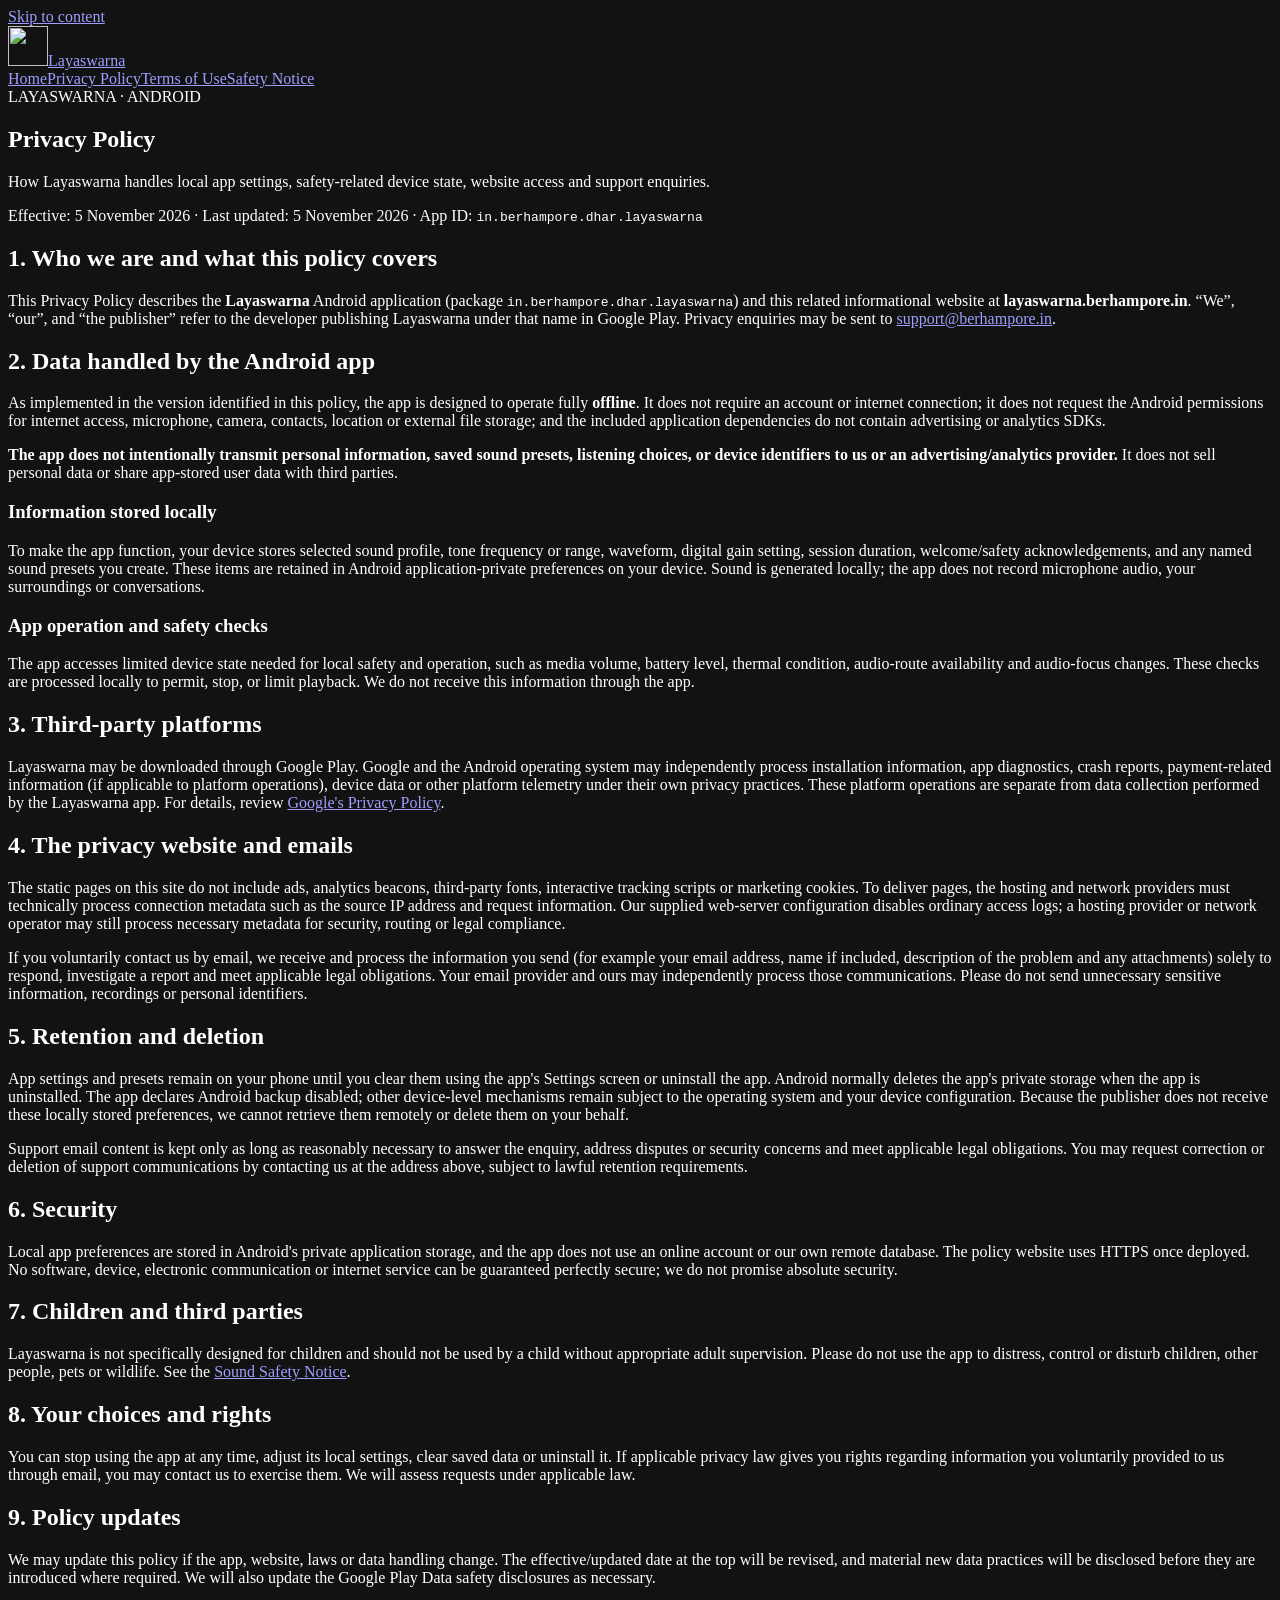
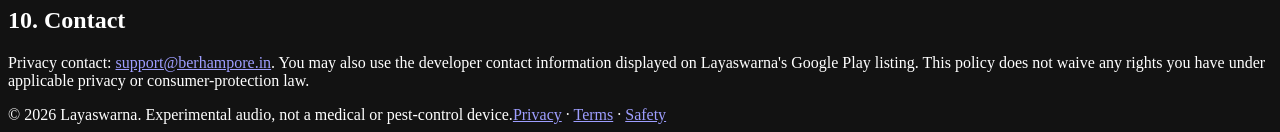
==== legal-site/privacy/index.html @ 544e9ec4 "feat(release): add the legal site, offline privacy screen and the audio teardown fixes Site: static " ====
<!doctype html>
<html lang="en">
<head>
  <meta charset="utf-8">
  <meta name="viewport" content="width=device-width, initial-scale=1">
  <meta name="color-scheme" content="dark">
  <meta name="theme-color" content="#0b0716">
  <meta name="description" content="Official Layaswarna Privacy Policy for the offline Android sound and meditation-tone application.">
  <link rel="icon" href="/assets/favicon.svg" type="image/svg+xml">
  <link rel="stylesheet" href="/assets/site.css">
  <title>Privacy Policy | Layaswarna</title>
</head>
<body>
<a class="skip" href="#main">Skip to content</a>
<header class="site-header"><div class="container header-inner">
  <a href="/" class="brand" aria-label="Layaswarna home"><img src="/assets/favicon.svg" width="40" height="40" alt=""><span>Layaswarna</span></a>
  <nav aria-label="Main navigation"><a href="/">Home</a><a href="/privacy/" aria-current="page">Privacy Policy</a><a href="/terms/">Terms of Use</a><a href="/safety/">Safety Notice</a></nav>
</div></header>
<main id="main" class="container"><section class="intro"><div class="eyebrow">LAYASWARNA · ANDROID</div>
<h1>Privacy Policy</h1><p class="lead">How Layaswarna handles local app settings, safety-related device state, website access and support enquiries.</p><p class="metadata">Effective: 5 November 2026 · Last updated: 5 November 2026 · App ID: <code>in.berhampore.dhar.layaswarna</code></p></section>
<article class="paper"><h2>1. Who we are and what this policy covers</h2>
<p>This Privacy Policy describes the <strong>Layaswarna</strong> Android application (package <code>in.berhampore.dhar.layaswarna</code>) and this related informational website at <strong>layaswarna.berhampore.in</strong>. “We”, “our”, and “the publisher” refer to the developer publishing Layaswarna under that name in Google Play. Privacy enquiries may be sent to <a href="mailto:support@berhampore.in">support@berhampore.in</a>.</p>
<h2>2. Data handled by the Android app</h2>
<p>As implemented in the version identified in this policy, the app is designed to operate fully <strong>offline</strong>. It does not require an account or internet connection; it does not request the Android permissions for internet access, microphone, camera, contacts, location or external file storage; and the included application dependencies do not contain advertising or analytics SDKs.</p>
<p><strong>The app does not intentionally transmit personal information, saved sound presets, listening choices, or device identifiers to us or an advertising/analytics provider.</strong> It does not sell personal data or share app-stored user data with third parties.</p>
<h3>Information stored locally</h3>
<p>To make the app function, your device stores selected sound profile, tone frequency or range, waveform, digital gain setting, session duration, welcome/safety acknowledgements, and any named sound presets you create. These items are retained in Android application-private preferences on your device. Sound is generated locally; the app does not record microphone audio, your surroundings or conversations.</p>
<h3>App operation and safety checks</h3>
<p>The app accesses limited device state needed for local safety and operation, such as media volume, battery level, thermal condition, audio-route availability and audio-focus changes. These checks are processed locally to permit, stop, or limit playback. We do not receive this information through the app.</p>
<h2>3. Third-party platforms</h2>
<p>Layaswarna may be downloaded through Google Play. Google and the Android operating system may independently process installation information, app diagnostics, crash reports, payment-related information (if applicable to platform operations), device data or other platform telemetry under their own privacy practices. These platform operations are separate from data collection performed by the Layaswarna app. For details, review <a href="https://policies.google.com/privacy" rel="noopener noreferrer">Google's Privacy Policy</a>.</p>
<h2>4. The privacy website and emails</h2>
<p>The static pages on this site do not include ads, analytics beacons, third-party fonts, interactive tracking scripts or marketing cookies. To deliver pages, the hosting and network providers must technically process connection metadata such as the source IP address and request information. Our supplied web-server configuration disables ordinary access logs; a hosting provider or network operator may still process necessary metadata for security, routing or legal compliance.</p>
<p>If you voluntarily contact us by email, we receive and process the information you send (for example your email address, name if included, description of the problem and any attachments) solely to respond, investigate a report and meet applicable legal obligations. Your email provider and ours may independently process those communications. Please do not send unnecessary sensitive information, recordings or personal identifiers.</p>
<h2>5. Retention and deletion</h2>
<p>App settings and presets remain on your phone until you clear them using the app's Settings screen or uninstall the app. Android normally deletes the app's private storage when the app is uninstalled. The app declares Android backup disabled; other device-level mechanisms remain subject to the operating system and your device configuration. Because the publisher does not receive these locally stored preferences, we cannot retrieve them remotely or delete them on your behalf.</p>
<p>Support email content is kept only as long as reasonably necessary to answer the enquiry, address disputes or security concerns and meet applicable legal obligations. You may request correction or deletion of support communications by contacting us at the address above, subject to lawful retention requirements.</p>
<h2>6. Security</h2>
<p>Local app preferences are stored in Android's private application storage, and the app does not use an online account or our own remote database. The policy website uses HTTPS once deployed. No software, device, electronic communication or internet service can be guaranteed perfectly secure; we do not promise absolute security.</p>
<h2>7. Children and third parties</h2>
<p>Layaswarna is not specifically designed for children and should not be used by a child without appropriate adult supervision. Please do not use the app to distress, control or disturb children, other people, pets or wildlife. See the <a href="/safety/">Sound Safety Notice</a>.</p>
<h2>8. Your choices and rights</h2>
<p>You can stop using the app at any time, adjust its local settings, clear saved data or uninstall it. If applicable privacy law gives you rights regarding information you voluntarily provided to us through email, you may contact us to exercise them. We will assess requests under applicable law.</p>
<h2>9. Policy updates</h2>
<p>We may update this policy if the app, website, laws or data handling change. The effective/updated date at the top will be revised, and material new data practices will be disclosed before they are introduced where required. We will also update the Google Play Data safety disclosures as necessary.</p>
<h2>10. Contact</h2>
<p>Privacy contact: <a href="mailto:support@berhampore.in">support@berhampore.in</a>. You may also use the developer contact information displayed on Layaswarna's Google Play listing. This policy does not waive any rights you have under applicable privacy or consumer-protection law.</p></article>
</main>
<footer class="site-footer"><div class="container footer-inner"><span>© 2026 Layaswarna. Experimental audio, not a medical or pest-control device.</span><span><a href="/privacy/">Privacy</a> · <a href="/terms/">Terms</a> · <a href="/safety/">Safety</a></span></div></footer>
</body></html>
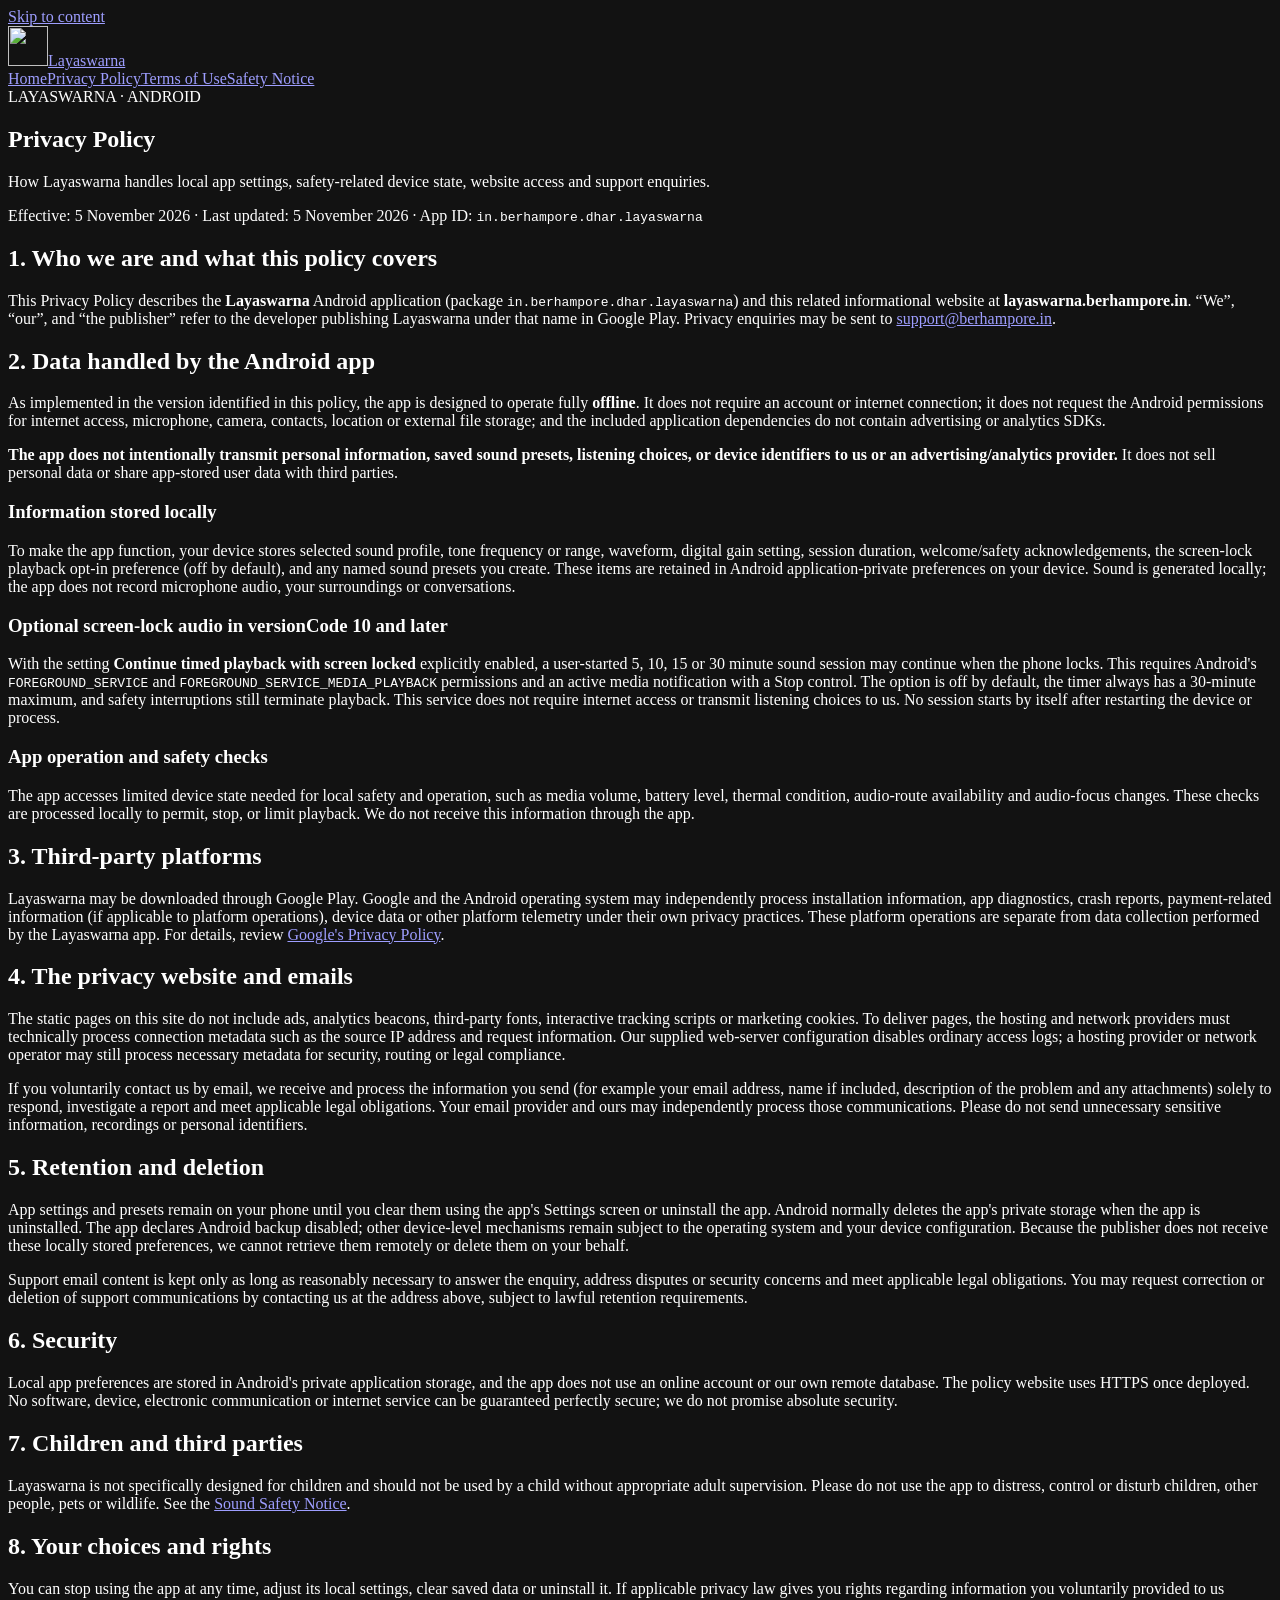
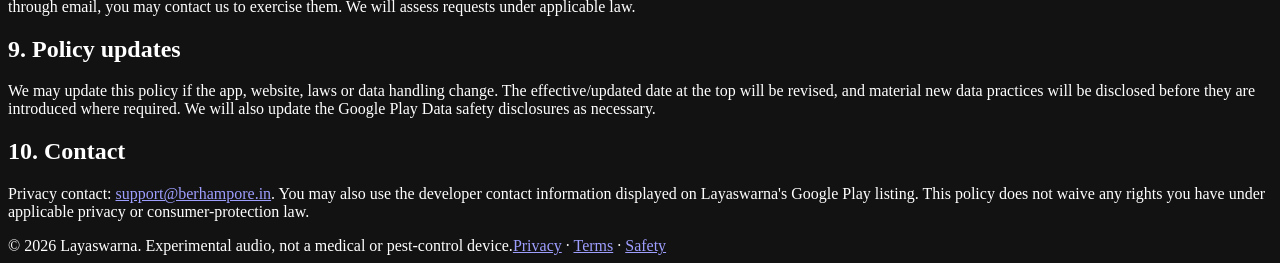
==== commit 9c9c2602: "docs(privacy): disclose optional foreground media sessions and safety boundaries" ====
--- a/legal-site/privacy/index.html
+++ b/legal-site/privacy/index.html
@@ -24,7 +24,9 @@
 <p>As implemented in the version identified in this policy, the app is designed to operate fully <strong>offline</strong>. It does not require an account or internet connection; it does not request the Android permissions for internet access, microphone, camera, contacts, location or external file storage; and the included application dependencies do not contain advertising or analytics SDKs.</p>
 <p><strong>The app does not intentionally transmit personal information, saved sound presets, listening choices, or device identifiers to us or an advertising/analytics provider.</strong> It does not sell personal data or share app-stored user data with third parties.</p>
 <h3>Information stored locally</h3>
-<p>To make the app function, your device stores selected sound profile, tone frequency or range, waveform, digital gain setting, session duration, welcome/safety acknowledgements, and any named sound presets you create. These items are retained in Android application-private preferences on your device. Sound is generated locally; the app does not record microphone audio, your surroundings or conversations.</p>
+<p>To make the app function, your device stores selected sound profile, tone frequency or range, waveform, digital gain setting, session duration, welcome/safety acknowledgements, the screen-lock playback opt-in preference (off by default), and any named sound presets you create. These items are retained in Android application-private preferences on your device. Sound is generated locally; the app does not record microphone audio, your surroundings or conversations.</p>
+<h3>Optional screen-lock audio in versionCode 10 and later</h3>
+<p>With the setting <strong>Continue timed playback with screen locked</strong> explicitly enabled, a user-started 5, 10, 15 or 30 minute sound session may continue when the phone locks. This requires Android's <code>FOREGROUND_SERVICE</code> and <code>FOREGROUND_SERVICE_MEDIA_PLAYBACK</code> permissions and an active media notification with a Stop control. The option is off by default, the timer always has a 30-minute maximum, and safety interruptions still terminate playback. This service does not require internet access or transmit listening choices to us. No session starts by itself after restarting the device or process.</p>
 <h3>App operation and safety checks</h3>
 <p>The app accesses limited device state needed for local safety and operation, such as media volume, battery level, thermal condition, audio-route availability and audio-focus changes. These checks are processed locally to permit, stop, or limit playback. We do not receive this information through the app.</p>
 <h2>3. Third-party platforms</h2>
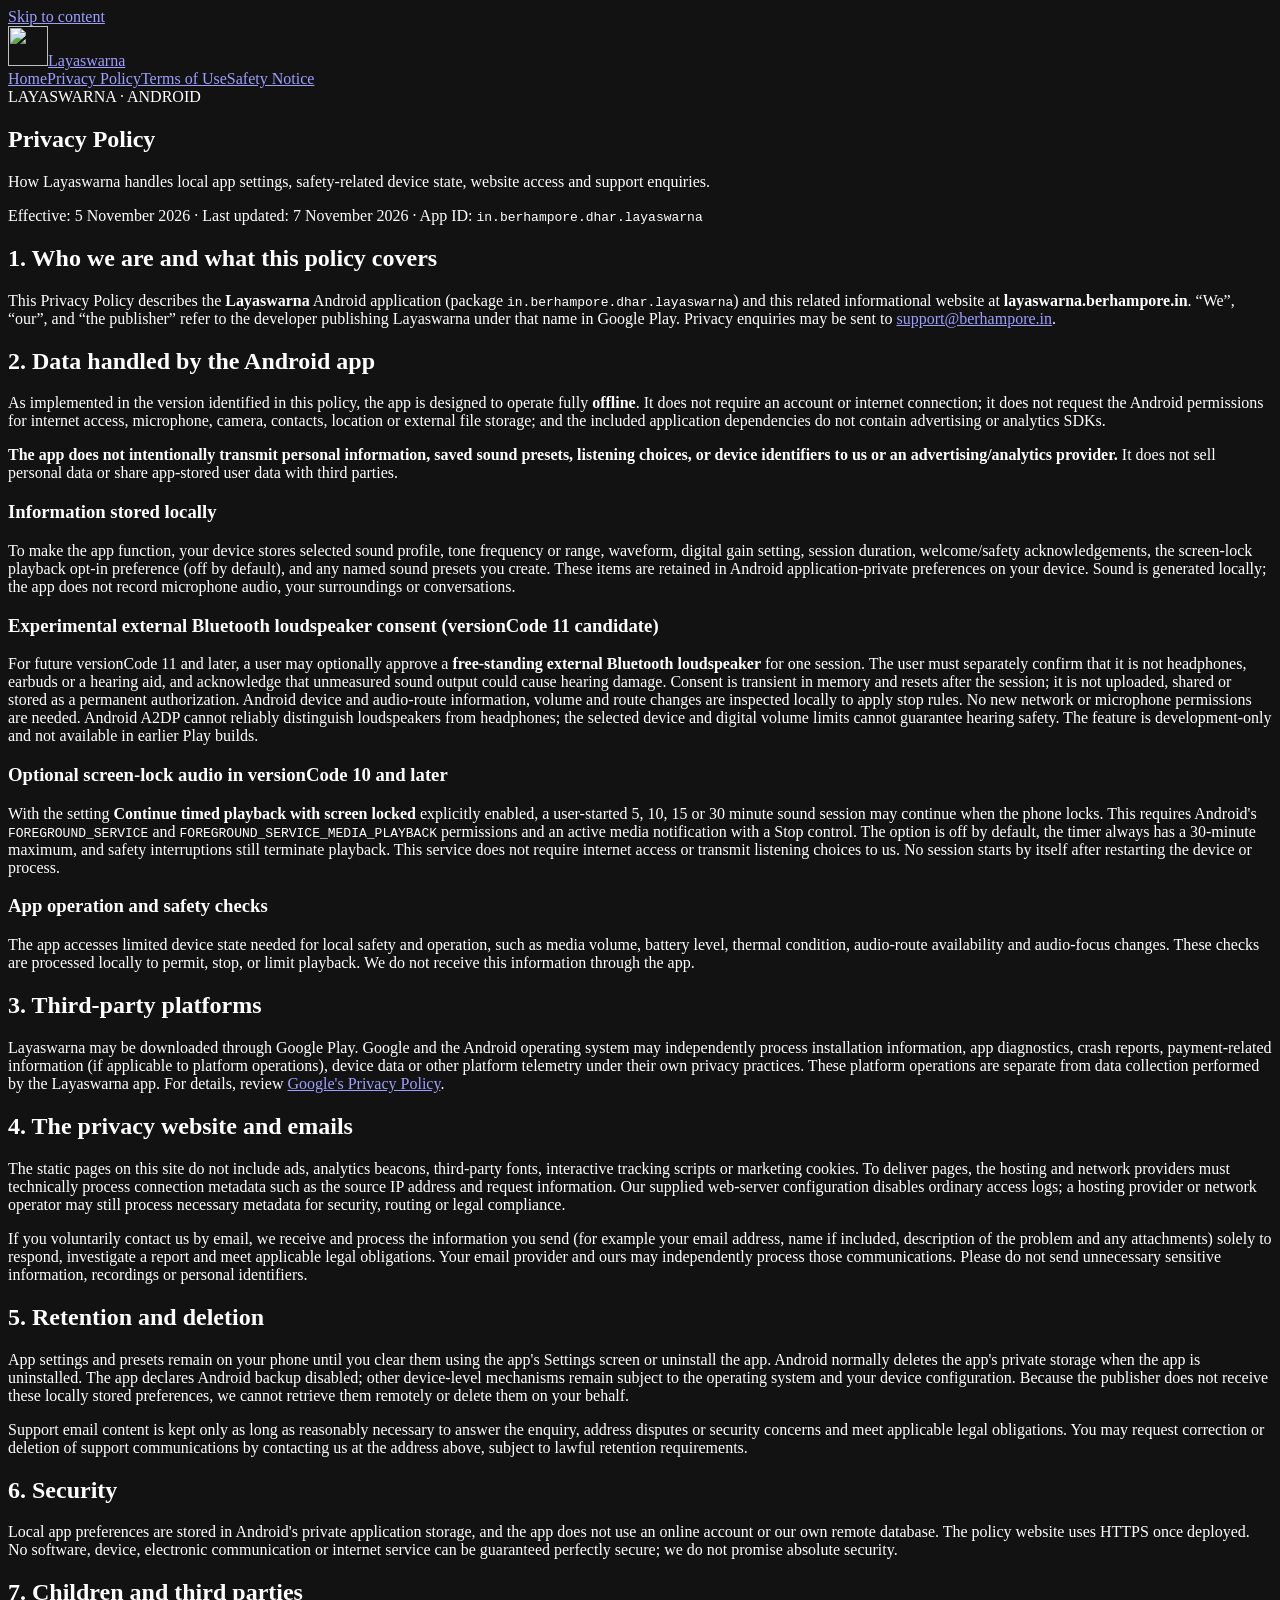
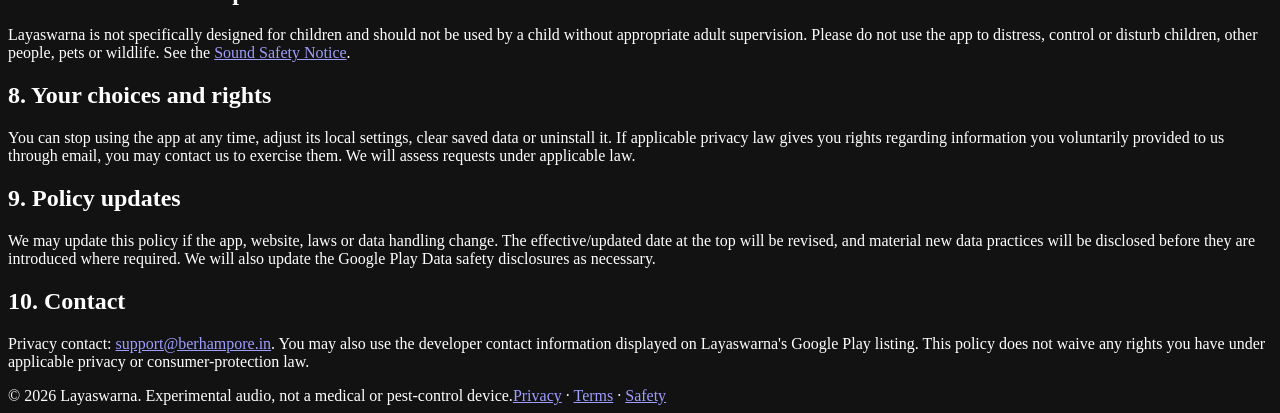
==== commit 5fbb253a: "docs(privacy): disclose v11 candidate speaker route checks and hearing risks" ====
--- a/legal-site/privacy/index.html
+++ b/legal-site/privacy/index.html
@@ -17,7 +17,7 @@
   <nav aria-label="Main navigation"><a href="/">Home</a><a href="/privacy/" aria-current="page">Privacy Policy</a><a href="/terms/">Terms of Use</a><a href="/safety/">Safety Notice</a></nav>
 </div></header>
 <main id="main" class="container"><section class="intro"><div class="eyebrow">LAYASWARNA · ANDROID</div>
-<h1>Privacy Policy</h1><p class="lead">How Layaswarna handles local app settings, safety-related device state, website access and support enquiries.</p><p class="metadata">Effective: 5 November 2026 · Last updated: 5 November 2026 · App ID: <code>in.berhampore.dhar.layaswarna</code></p></section>
+<h1>Privacy Policy</h1><p class="lead">How Layaswarna handles local app settings, safety-related device state, website access and support enquiries.</p><p class="metadata">Effective: 5 November 2026 · Last updated: 7 November 2026 · App ID: <code>in.berhampore.dhar.layaswarna</code></p></section>
 <article class="paper"><h2>1. Who we are and what this policy covers</h2>
 <p>This Privacy Policy describes the <strong>Layaswarna</strong> Android application (package <code>in.berhampore.dhar.layaswarna</code>) and this related informational website at <strong>layaswarna.berhampore.in</strong>. “We”, “our”, and “the publisher” refer to the developer publishing Layaswarna under that name in Google Play. Privacy enquiries may be sent to <a href="mailto:support@berhampore.in">support@berhampore.in</a>.</p>
 <h2>2. Data handled by the Android app</h2>
@@ -25,6 +25,8 @@
 <p><strong>The app does not intentionally transmit personal information, saved sound presets, listening choices, or device identifiers to us or an advertising/analytics provider.</strong> It does not sell personal data or share app-stored user data with third parties.</p>
 <h3>Information stored locally</h3>
 <p>To make the app function, your device stores selected sound profile, tone frequency or range, waveform, digital gain setting, session duration, welcome/safety acknowledgements, the screen-lock playback opt-in preference (off by default), and any named sound presets you create. These items are retained in Android application-private preferences on your device. Sound is generated locally; the app does not record microphone audio, your surroundings or conversations.</p>
+<h3>Experimental external Bluetooth loudspeaker consent (versionCode 11 candidate)</h3>
+<p>For future versionCode 11 and later, a user may optionally approve a <strong>free-standing external Bluetooth loudspeaker</strong> for one session. The user must separately confirm that it is not headphones, earbuds or a hearing aid, and acknowledge that unmeasured sound output could cause hearing damage. Consent is transient in memory and resets after the session; it is not uploaded, shared or stored as a permanent authorization. Android device and audio-route information, volume and route changes are inspected locally to apply stop rules. No new network or microphone permissions are needed. Android A2DP cannot reliably distinguish loudspeakers from headphones; the selected device and digital volume limits cannot guarantee hearing safety. The feature is development-only and not available in earlier Play builds.</p>
 <h3>Optional screen-lock audio in versionCode 10 and later</h3>
 <p>With the setting <strong>Continue timed playback with screen locked</strong> explicitly enabled, a user-started 5, 10, 15 or 30 minute sound session may continue when the phone locks. This requires Android's <code>FOREGROUND_SERVICE</code> and <code>FOREGROUND_SERVICE_MEDIA_PLAYBACK</code> permissions and an active media notification with a Stop control. The option is off by default, the timer always has a 30-minute maximum, and safety interruptions still terminate playback. This service does not require internet access or transmit listening choices to us. No session starts by itself after restarting the device or process.</p>
 <h3>App operation and safety checks</h3>
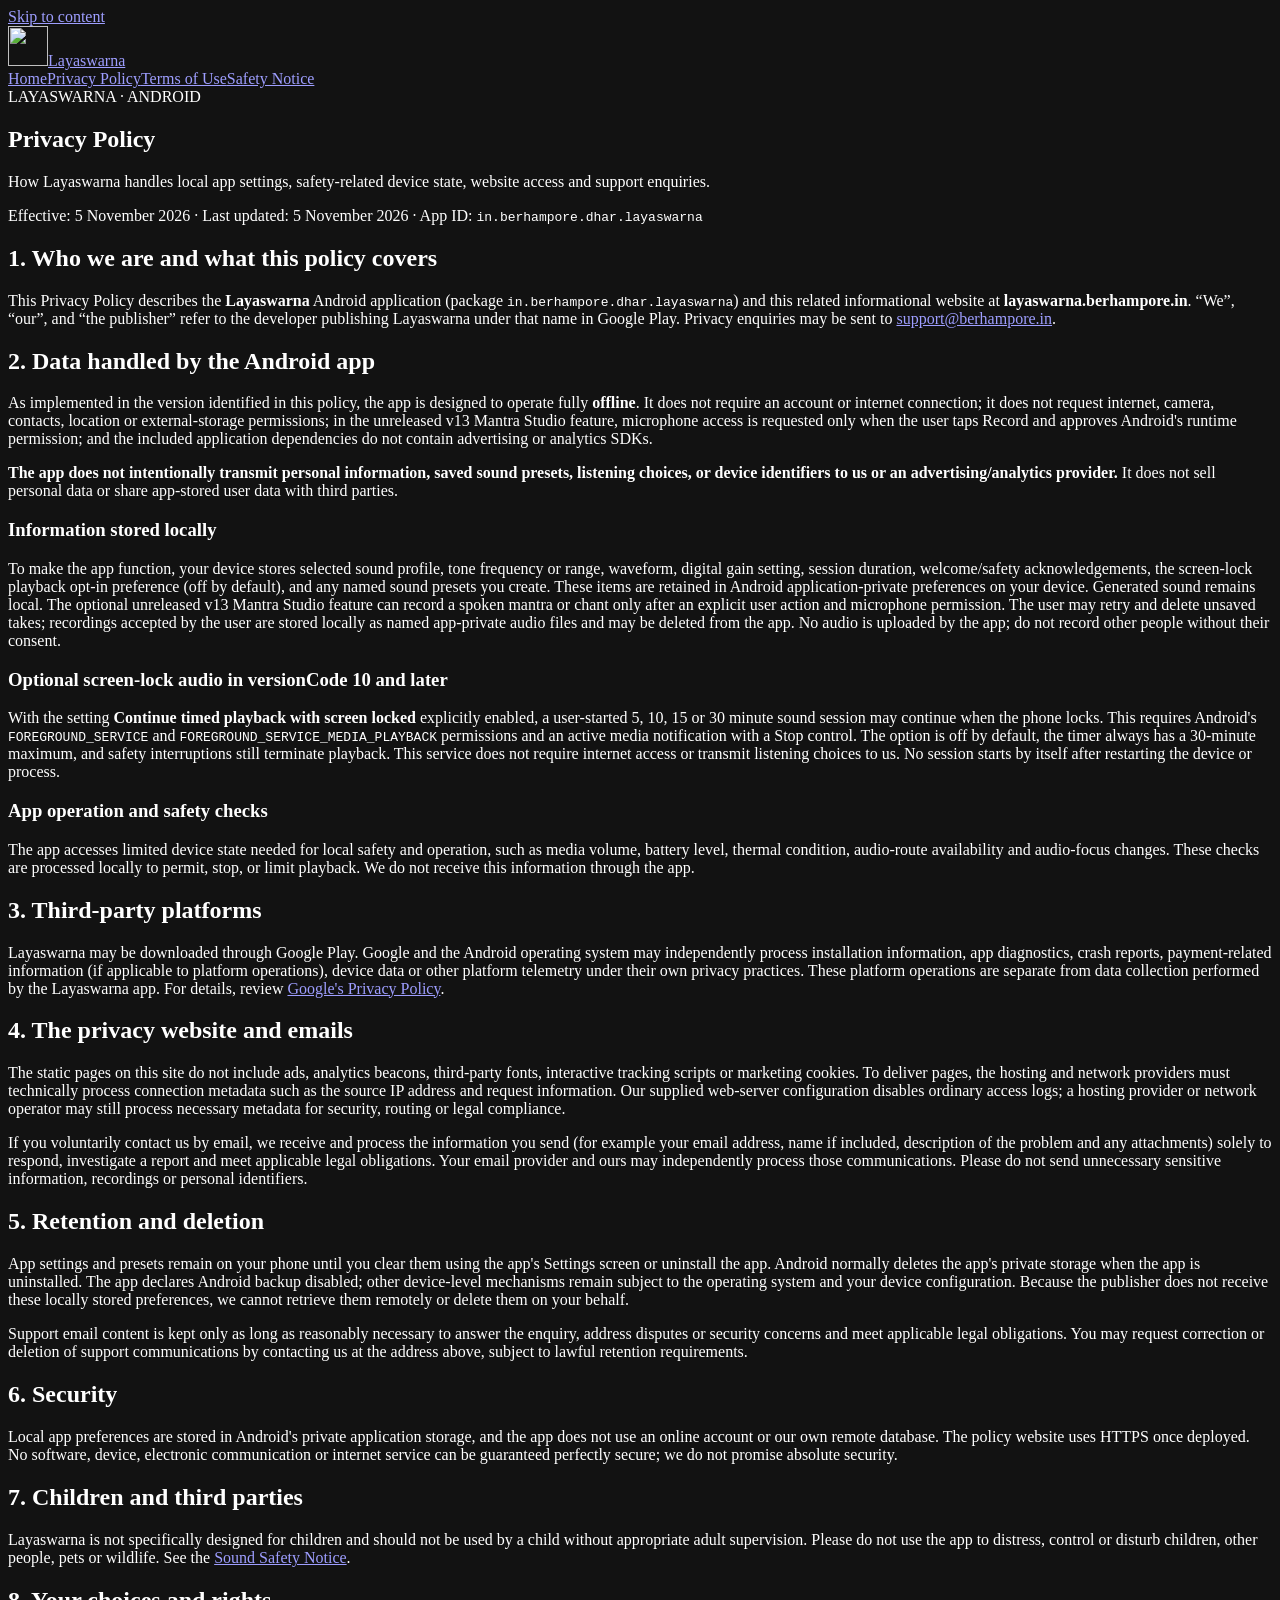
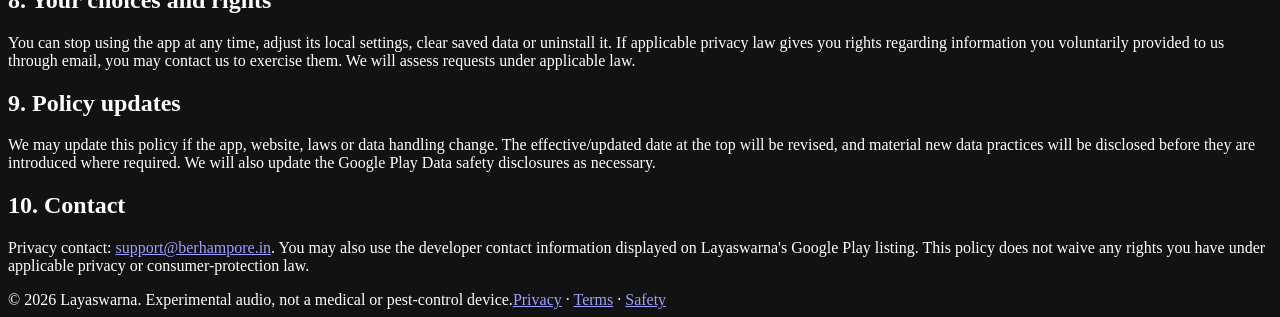
==== commit 7194dddc: "docs(privacy): draft permission and private voice-recording disclosures for unreleased v13" ====
--- a/legal-site/privacy/index.html
+++ b/legal-site/privacy/index.html
@@ -17,16 +17,14 @@
   <nav aria-label="Main navigation"><a href="/">Home</a><a href="/privacy/" aria-current="page">Privacy Policy</a><a href="/terms/">Terms of Use</a><a href="/safety/">Safety Notice</a></nav>
 </div></header>
 <main id="main" class="container"><section class="intro"><div class="eyebrow">LAYASWARNA · ANDROID</div>
-<h1>Privacy Policy</h1><p class="lead">How Layaswarna handles local app settings, safety-related device state, website access and support enquiries.</p><p class="metadata">Effective: 5 November 2026 · Last updated: 7 November 2026 · App ID: <code>in.berhampore.dhar.layaswarna</code></p></section>
+<h1>Privacy Policy</h1><p class="lead">How Layaswarna handles local app settings, safety-related device state, website access and support enquiries.</p><p class="metadata">Effective: 5 November 2026 · Last updated: 5 November 2026 · App ID: <code>in.berhampore.dhar.layaswarna</code></p></section>
 <article class="paper"><h2>1. Who we are and what this policy covers</h2>
 <p>This Privacy Policy describes the <strong>Layaswarna</strong> Android application (package <code>in.berhampore.dhar.layaswarna</code>) and this related informational website at <strong>layaswarna.berhampore.in</strong>. “We”, “our”, and “the publisher” refer to the developer publishing Layaswarna under that name in Google Play. Privacy enquiries may be sent to <a href="mailto:support@berhampore.in">support@berhampore.in</a>.</p>
 <h2>2. Data handled by the Android app</h2>
-<p>As implemented in the version identified in this policy, the app is designed to operate fully <strong>offline</strong>. It does not require an account or internet connection; it does not request the Android permissions for internet access, microphone, camera, contacts, location or external file storage; and the included application dependencies do not contain advertising or analytics SDKs.</p>
+<p>As implemented in the version identified in this policy, the app is designed to operate fully <strong>offline</strong>. It does not require an account or internet connection; it does not request internet, camera, contacts, location or external-storage permissions; in the unreleased v13 Mantra Studio feature, microphone access is requested only when the user taps Record and approves Android's runtime permission; and the included application dependencies do not contain advertising or analytics SDKs.</p>
 <p><strong>The app does not intentionally transmit personal information, saved sound presets, listening choices, or device identifiers to us or an advertising/analytics provider.</strong> It does not sell personal data or share app-stored user data with third parties.</p>
 <h3>Information stored locally</h3>
-<p>To make the app function, your device stores selected sound profile, tone frequency or range, waveform, digital gain setting, session duration, welcome/safety acknowledgements, the screen-lock playback opt-in preference (off by default), and any named sound presets you create. These items are retained in Android application-private preferences on your device. Sound is generated locally; the app does not record microphone audio, your surroundings or conversations.</p>
-<h3>Experimental external Bluetooth loudspeaker consent (versionCode 11 candidate)</h3>
-<p>For future versionCode 11 and later, a user may optionally approve a <strong>free-standing external Bluetooth loudspeaker</strong> for one session. The user must separately confirm that it is not headphones, earbuds or a hearing aid, and acknowledge that unmeasured sound output could cause hearing damage. Consent is transient in memory and resets after the session; it is not uploaded, shared or stored as a permanent authorization. Android device and audio-route information, volume and route changes are inspected locally to apply stop rules. No new network or microphone permissions are needed. Android A2DP cannot reliably distinguish loudspeakers from headphones; the selected device and digital volume limits cannot guarantee hearing safety. The feature is development-only and not available in earlier Play builds.</p>
+<p>To make the app function, your device stores selected sound profile, tone frequency or range, waveform, digital gain setting, session duration, welcome/safety acknowledgements, the screen-lock playback opt-in preference (off by default), and any named sound presets you create. These items are retained in Android application-private preferences on your device. Generated sound remains local. The optional unreleased v13 Mantra Studio feature can record a spoken mantra or chant only after an explicit user action and microphone permission. The user may retry and delete unsaved takes; recordings accepted by the user are stored locally as named app-private audio files and may be deleted from the app. No audio is uploaded by the app; do not record other people without their consent.</p>
 <h3>Optional screen-lock audio in versionCode 10 and later</h3>
 <p>With the setting <strong>Continue timed playback with screen locked</strong> explicitly enabled, a user-started 5, 10, 15 or 30 minute sound session may continue when the phone locks. This requires Android's <code>FOREGROUND_SERVICE</code> and <code>FOREGROUND_SERVICE_MEDIA_PLAYBACK</code> permissions and an active media notification with a Stop control. The option is off by default, the timer always has a 30-minute maximum, and safety interruptions still terminate playback. This service does not require internet access or transmit listening choices to us. No session starts by itself after restarting the device or process.</p>
 <h3>App operation and safety checks</h3>
